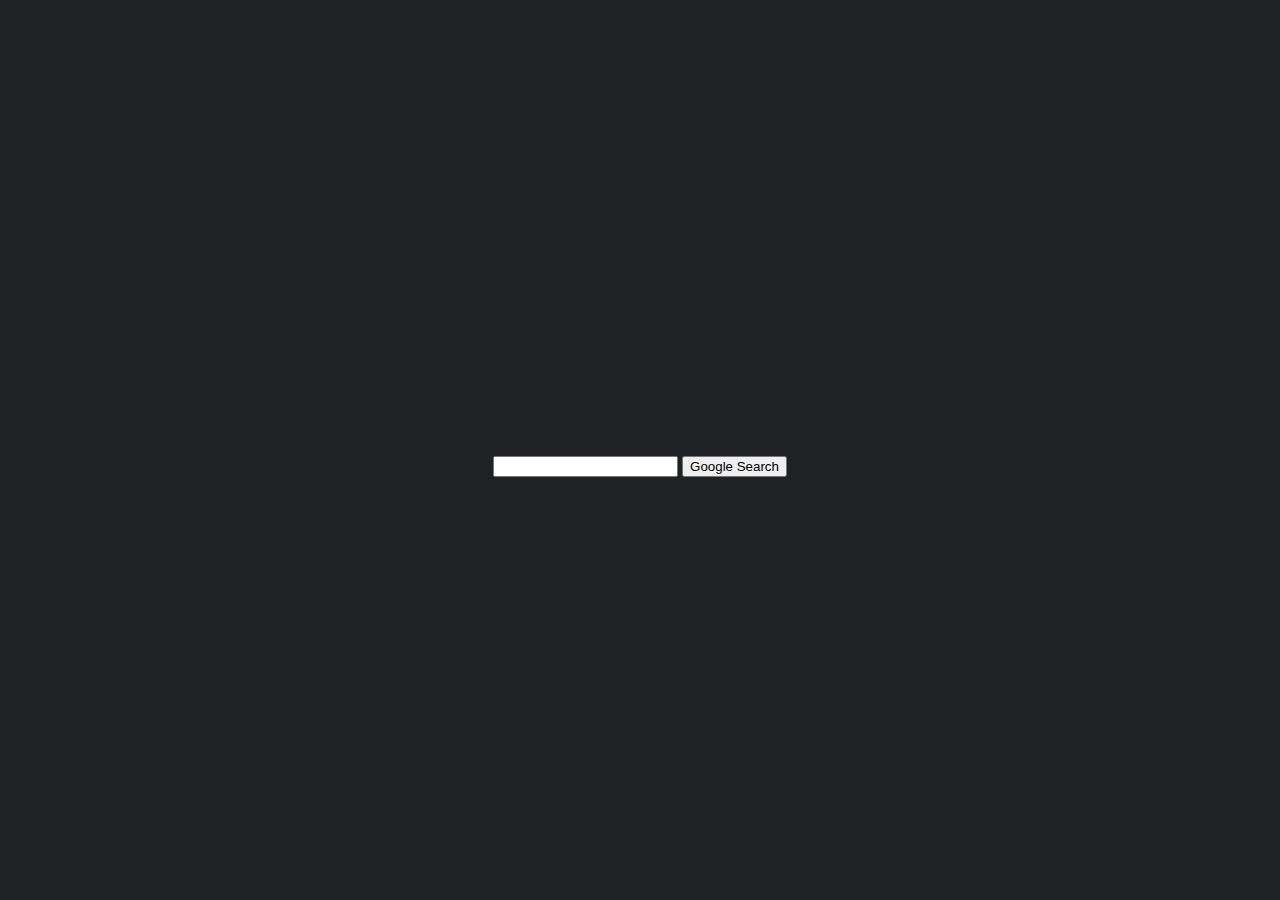
==== index.html @ b5c73c38 "Add initial file and page structure" ====
<!DOCTYPE html>
<html lang="en">
    <head>
        <meta charset="utf-8">
        <meta name="viewport" content="width=device-width, initial-scale=1">
        <link href="https://cdn.jsdelivr.net/npm/bootstrap@5.3.2/dist/css/bootstrap.min.css" rel="stylesheet" integrity="sha384-T3c6CoIi6uLrA9TneNEoa7RxnatzjcDSCmG1MXxSR1GAsXEV/Dwwykc2MPK8M2HN" crossorigin="anonymous">
        
        <link rel="stylesheet" href="style.css">
        <title>Search</title>
    </head>
    <body>
        <div class="header">
            <ul class="header-list">
                <li><a href="advanced.html"  class="header-link">Image Search</a></li>
                <li><a href="image.html" class="header-link">Advanced Search</a></li>
            </ul>
        </div>
        <div class="search-bar">
            <form action="https://www.google.com/search">
                <input type="text" name="q">
                <input type="submit" value="Google Search">
            </form>
        </div>
        <script src="https://cdn.jsdelivr.net/npm/bootstrap@5.3.2/dist/js/bootstrap.bundle.min.js" integrity="sha384-C6RzsynM9kWDrMNeT87bh95OGNyZPhcTNXj1NW7RuBCsyN/o0jlpcV8Qyq46cDfL" crossorigin="anonymous"></script>  
    </body>
</html>
---- style.css ----
body {
    background-color: #202124;
}

.header{
    padding: 10;
}


.header-list {
    list-style: none;
    display: flex;
    gap: 20px;
    margin: 10px;
    margin-inline-start: 91rem ;
    font-size: 15px;
    

}

.header-link {
    text-decoration: none;
    color: white;
    font-family: arial,sans-serif;
    font-weight: 300;
}

.search-bar {
    text-align: center;
    justify-content: center;
    padding: 400px 0;
}
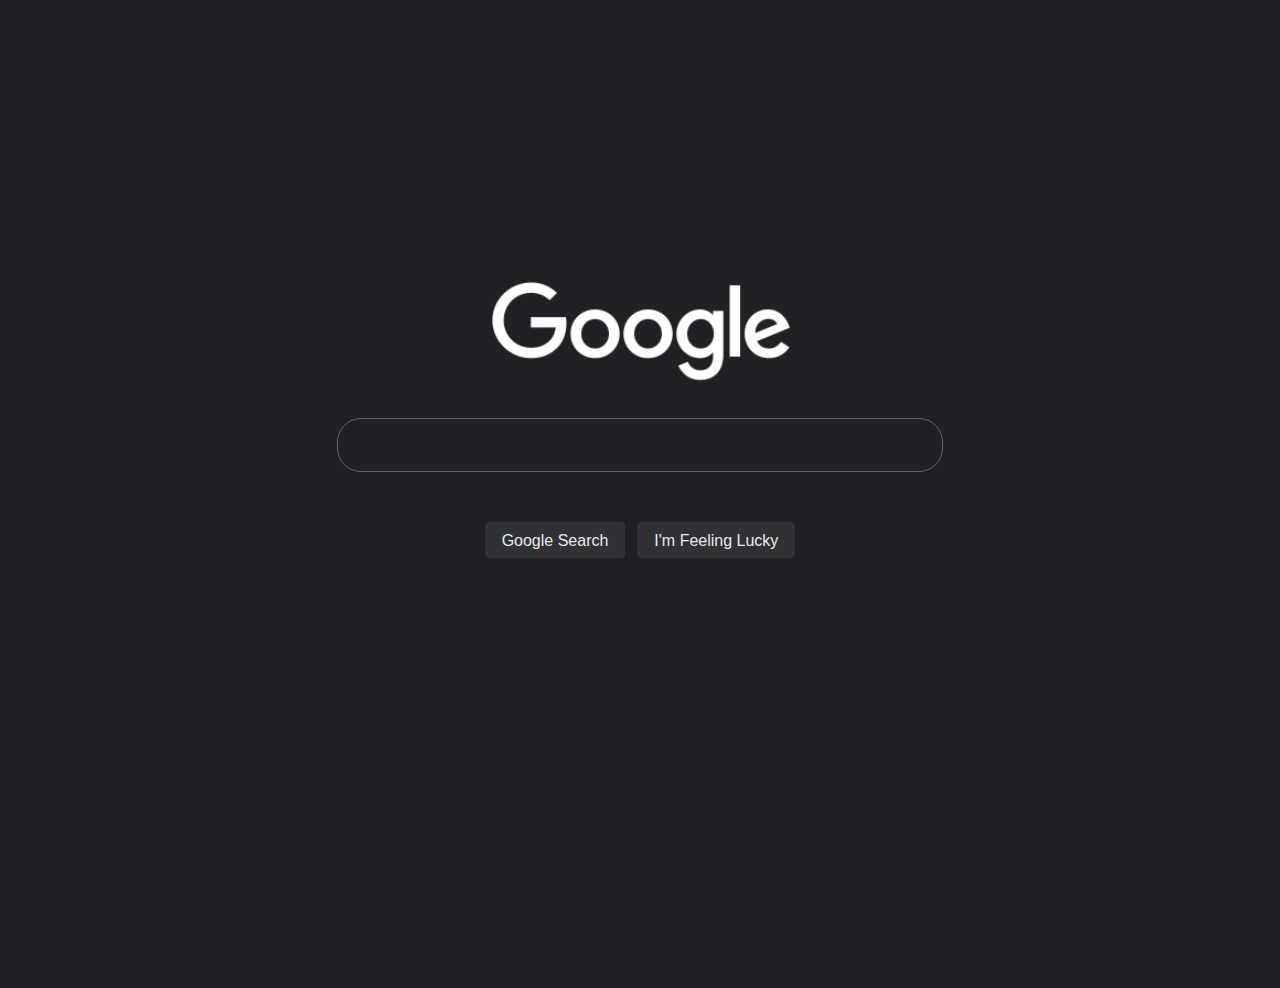
==== commit 2581d15c: "Add Advanced and Images pages" ====
--- a/index.html
+++ b/index.html
@@ -11,15 +11,23 @@
     <body>
         <div class="header">
             <ul class="header-list">
-                <li><a href="advanced.html"  class="header-link">Image Search</a></li>
-                <li><a href="image.html" class="header-link">Advanced Search</a></li>
+                <li><a href="image.html"  class="header-link">Image Search</a></li>
+                <li><a href="advanced.html" class="header-link">Advanced Search</a></li>
             </ul>
         </div>
-        <div class="search-bar">
-            <form action="https://www.google.com/search">
-                <input type="text" name="q">
-                <input type="submit" value="Google Search">
-            </form>
+        <div class="search-page">
+            <div class="search-area">
+                <div class="google-image">
+                    <img src="assests/Google.png" alt="Google image" id="google-img">
+                </div>
+                <form action="https://www.google.com/search" class="form-area">
+                    <input type="text" name="q" id="search-bar">
+                    <input type="submit" value="Google Search" class="search-button">
+                    <form action="https://www.google.com/doodles">
+                        <input type="submit" value="I'm Feeling Lucky" class="search-button">
+                    </form>
+                </form>
+            </div>
         </div>
         <script src="https://cdn.jsdelivr.net/npm/bootstrap@5.3.2/dist/js/bootstrap.bundle.min.js" integrity="sha384-C6RzsynM9kWDrMNeT87bh95OGNyZPhcTNXj1NW7RuBCsyN/o0jlpcV8Qyq46cDfL" crossorigin="anonymous"></script>  
     </body>
--- a/style.css
+++ b/style.css
@@ -12,10 +12,11 @@
     display: flex;
     gap: 20px;
     margin: 10px;
-    margin-inline-start: 91rem ;
+    margin-inline-start: 143rem ;
     font-size: 15px;
+    white-space: nowrap;
     
-
+    
 }
 
 .header-link {
@@ -25,8 +26,81 @@
     font-weight: 300;
 }
 
-.search-bar {
+.search-page {
+    display: flex;
     text-align: center;
     justify-content: center;
     padding: 400px 0;
+    margin: -200px;
+    
+}
+
+.search-button {
+    background-color: #303134;
+    border: 1px solid #303134;
+    border-radius: 4px;
+    color: #e8eaed;
+    font-family: arial,sans-serif;
+    font-size: 16px;
+    margin: 30px 4px;
+    padding: 0 16px;
+    line-height: 27px;
+    height: 36px;
+    min-width: 54px;
+    text-align: center;
+    cursor: pointer;
+    user-select: none;
+}
+
+#search-bar {
+    display: flex;
+    min-height: 50px;
+    background: #202124;
+    border: 1px solid #5f6368;
+    box-shadow: none;
+    border-radius: 24px;
+    margin: 20px auto;
+    min-width: 600px;
+    color: #e8eaed;
+    font-family: arial,sans-serif;
+}
+
+#img-header {
+    list-style: none;
+    display: flex;
+    margin: 10px;
+    margin-inline-start: 150rem ;
+    font-size: 15px;
+    white-space: nowrap;
+
+}
+
+#advanced {
+    background-color: white;
+    margin: 10px;
+}
+
+.label {
+    display: flex;
+    margin: 20px;
+}
+
+#first {
+    display: inline-block;
+    margin-inline-start: 150px;
+}
+
+#second {
+    display: inline-block;
+    margin-inline-start: 78px;
+}
+
+#third {
+    display: inline-block;
+    margin-inline-start: 122px;
+}
+
+#fourth {
+    display: inline-block;
+    margin-inline-start: 111px;
 }